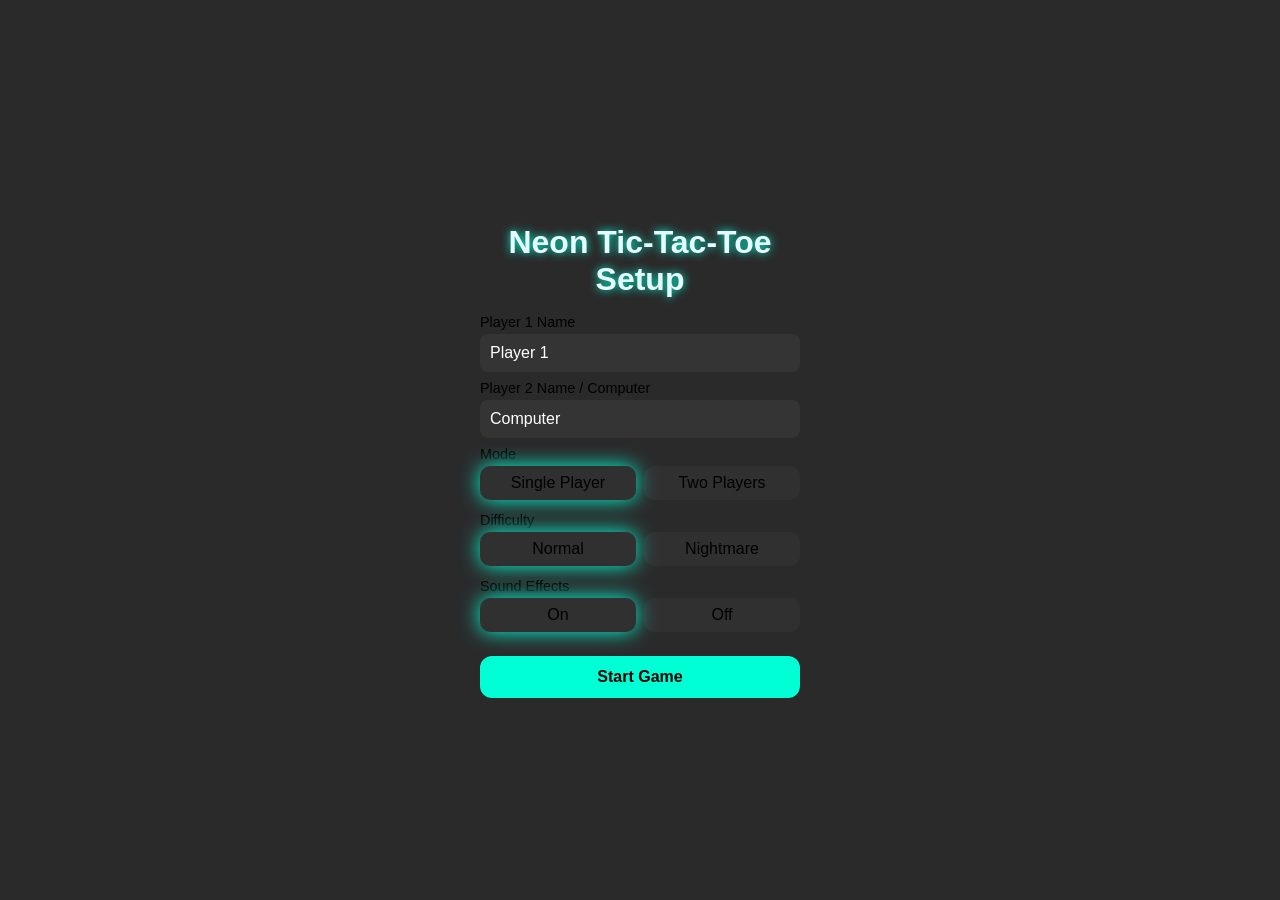
==== index.html @ 285dfc88 "Add files via upload" ====
<!DOCTYPE html>
<html lang="en">
<head>
<meta charset="UTF-8">
<meta name="viewport" content="width=device-width,initial-scale=1">
<title>Neon Tic-Tac-Toe Setup</title>
<link rel="stylesheet" href="style.css">
</head>
<body>
<div class="container">
  <h1>Neon Tic-Tac-Toe Setup</h1>

  <label>Player 1 Name</label>
  <input type="text" id="p1" placeholder="Player 1" value="Player 1">

  <label>Player 2 Name / Computer</label>
  <input type="text" id="p2" placeholder="Player 2 / Computer" value="Computer">

  <label>Mode</label>
  <div class="radio-group" id="modeGroup">
    <div class="radio selected" data-value="single">Single Player</div>
    <div class="radio" data-value="two">Two Players</div>
  </div>

  <label>Difficulty</label>
  <div class="radio-group" id="diffGroup">
    <div class="radio selected" data-value="normal">Normal</div>
    <div class="radio" data-value="nightmare">Nightmare</div>
  </div>

  <label>Sound Effects</label>
  <div class="radio-group" id="soundGroup">
    <div class="radio selected" data-value="on">On</div>
    <div class="radio" data-value="off">Off</div>
  </div>

  <button id="startBtn">Start Game</button>
</div>

<script>
function wireGroup(groupId){
  const group = document.getElementById(groupId);
  group.addEventListener('click', e=>{
    const label = e.target.closest('.radio');
    if(!label) return;
    group.querySelectorAll('.radio').forEach(l=>l.classList.remove('selected'));
    label.classList.add('selected');
  });
}
['modeGroup','diffGroup','soundGroup'].forEach(wireGroup);

document.getElementById('startBtn').addEventListener('click',()=>{
  const p1 = document.getElementById('p1').value || 'Player 1';
  const p2 = document.getElementById('p2').value || 'Computer';
  const mode = document.querySelector('#modeGroup .radio.selected').dataset.value;
  const diff = document.querySelector('#diffGroup .radio.selected').dataset.value;
  const sound = document.querySelector('#soundGroup .radio.selected').dataset.value;

  localStorage.setItem('ttt_p1',p1);
  localStorage.setItem('ttt_p2',p2);
  localStorage.setItem('ttt_mode',mode);
  localStorage.setItem('ttt_diff',diff);
  localStorage.setItem('ttt_sound',sound);

  window.location.href='game.html';
});
</script>
</body>
</html>
---- style.css ----
:root{
    --bg:#050507;
    --neon1:#00ffd5;
    --neon2:#ff2dd4;
    --neon3:#7aeb00;
    --card:#0a0a0f;
    --glass: rgba(255,255,255,0.03);
    --accent: #6bf;
}

*{box-sizing:border-box;}
body,html{margin:0;padding:0;height:100%;font-family:Inter,sans-serif;display:flex;align-items:center;justify-content:center;}

body::before{
    content:"";
    position:fixed;
    inset:0;
    background-image: url('your-image.jpg'); /* placeholder */
    background-size:cover;
    background-position:center;
    opacity:0.08;
    z-index:-2;
}
body::after{
    content:"";
    position:fixed;
    inset:0;
    background: rgba(5,5,7,0.85); /* overlay */
    z-index:-1;
}

.container{
    max-width:600px;
    width:90%;
    padding:24px;
    position:relative;
    z-index:1;
}

h1{
    font-size:2rem;
    text-align:center;
    margin-bottom:16px;
    color:#e6fbff;
    text-shadow:0 0 8px var(--neon1);
    animation:flicker 2s infinite;
}

@keyframes flicker{
  0%,19%,21%,23%,25%,54%,56%,100%{opacity:1;}
  20%,22%,24%,55%{opacity:0.6;}
}

label{display:block;margin:8px 0 4px;font-size:0.9rem;}
input[type=text]{width:100%;padding:10px;border-radius:8px;border:none;background:rgba(255,255,255,0.05);color:#fff;font-size:1rem;}
.radio-group{display:flex;gap:8px;margin-bottom:12px;flex-wrap:wrap;}
.radio{padding:8px 10px;background:var(--glass);border-radius:10px;cursor:pointer;flex:1;text-align:center;transition:0.2s;}
.radio.selected{box-shadow:0 0 20px var(--neon1);}
button{
    width:100%;
    padding:12px;
    border-radius:12px;
    border:none;
    background:var(--neon1);
    color:#000;
    font-weight:600;
    font-size:1rem;
    cursor:pointer;
    margin-top:12px;
    transition:0.2s;
}
button:hover{background:var(--neon2);}
.center{text-align:center;}
.board{
    display:grid;
    grid-template-columns:repeat(3,1fr);
    gap:12px;
    margin-top:24px;
}
.cell{
    aspect-ratio:1/1;
    background:var(--card);
    border-radius:12px;
    font-size:3rem;
    font-weight:900;
    display:flex;
    align-items:center;
    justify-content:center;
    cursor:pointer;
    transition:0.2s;
}
.cell:hover{transform:translateY(-3px);box-shadow:0 0 12px var(--neon3);}
.mark-x{color:var(--neon2);text-shadow:0 0 12px var(--neon2);}
.mark-o{color:var(--neon1);text-shadow:0 0 12px var(--neon1);}
.status{text-align:center;font-size:1rem;margin-top:12px;}

/* Winning cell animation */
.cell.win {
    animation: neon-glow 1s infinite alternate;
}
@keyframes neon-glow {
    0% {box-shadow:0 0 12px var(--neon1),0 0 20px var(--neon1);}
    50% {box-shadow:0 0 24px var(--neon2),0 0 40px var(--neon2);}
    100% {box-shadow:0 0 12px var(--neon3),0 0 28px var(--neon3);}
}

/* Responsive */
@media (max-width: 1024px) {
    .cell{font-size:2.5rem;}
    h1{font-size:1.8rem;}
    button{font-size:0.95rem;padding:10px;}
}
@media (max-width: 768px) {
    .cell{font-size:2rem;}
    h1{font-size:1.6rem;}
    button{font-size:0.9rem;padding:8px;}
    input[type=text]{font-size:0.95rem;}
}
@media (max-width: 480px) {
    .cell{font-size:1.5rem;}
    h1{font-size:1.4rem;}
    button{font-size:0.85rem;padding:6px;}
    input[type=text]{font-size:0.9rem;}
}
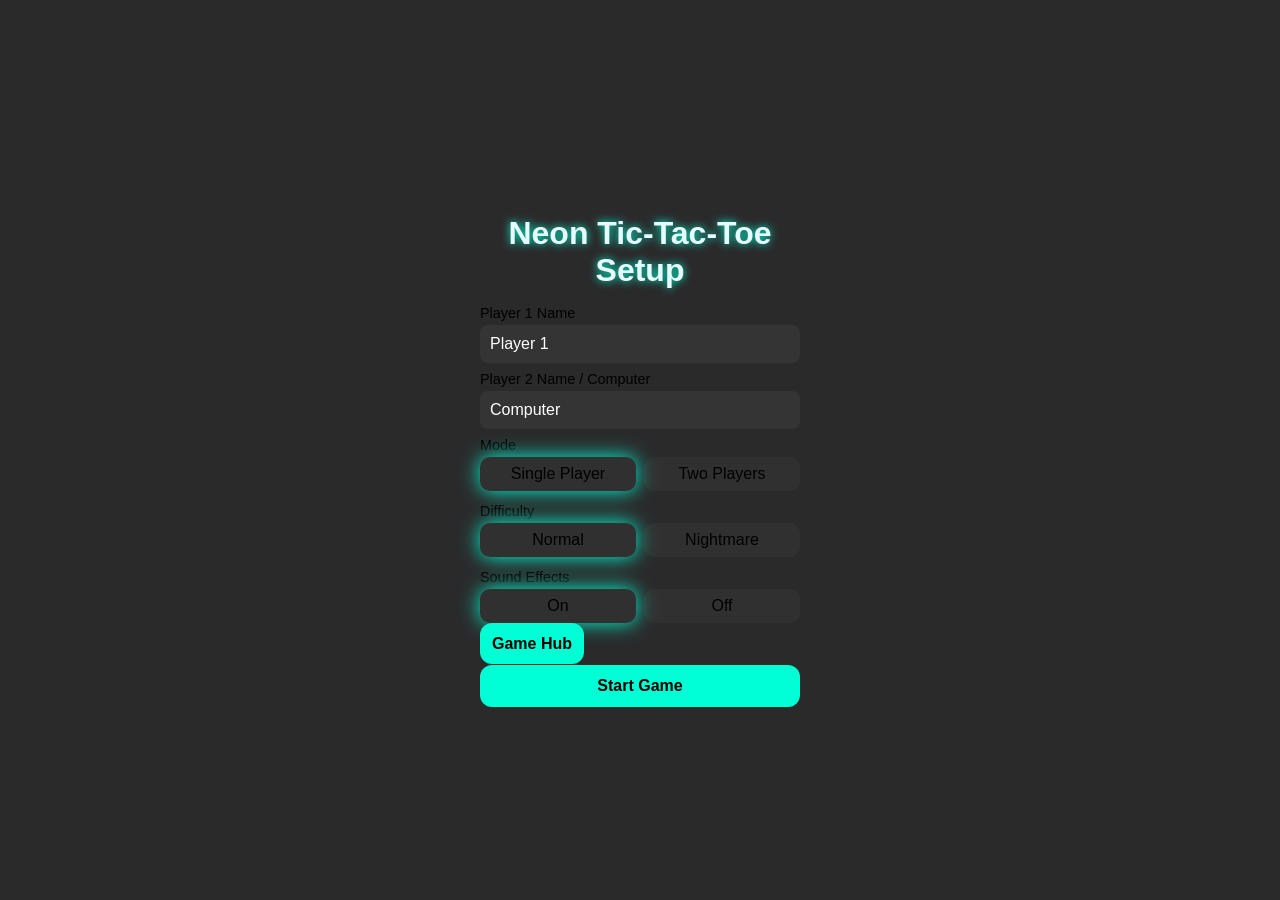
==== commit 0ae7c036: "Add files via upload" ====
--- a/index.html
+++ b/index.html
@@ -33,7 +33,7 @@
     <div class="radio selected" data-value="on">On</div>
     <div class="radio" data-value="off">Off</div>
   </div>
-
+  <a href="https://mattb19849768.github.io/Game-hub/" id="gameHub" class="button" style="text-decoration: none;">Game Hub</a>
   <button id="startBtn">Start Game</button>
 </div>
 
--- a/style.css
+++ b/style.css
@@ -70,6 +70,22 @@
     transition:0.2s;
 }
 button:hover{background:var(--neon2);}
+
+.button{
+    width:100%;
+    padding:12px;
+    border-radius:12px;
+    border:none;
+    background:var(--neon1);
+    color:#000;
+    font-weight:600;
+    font-size:1rem;
+    cursor:pointer;
+    margin-top:12px;
+    transition:0.2s;
+}
+.button:hover{background:var(--neon2);}
+
 .center{text-align:center;}
 .board{
     display:grid;
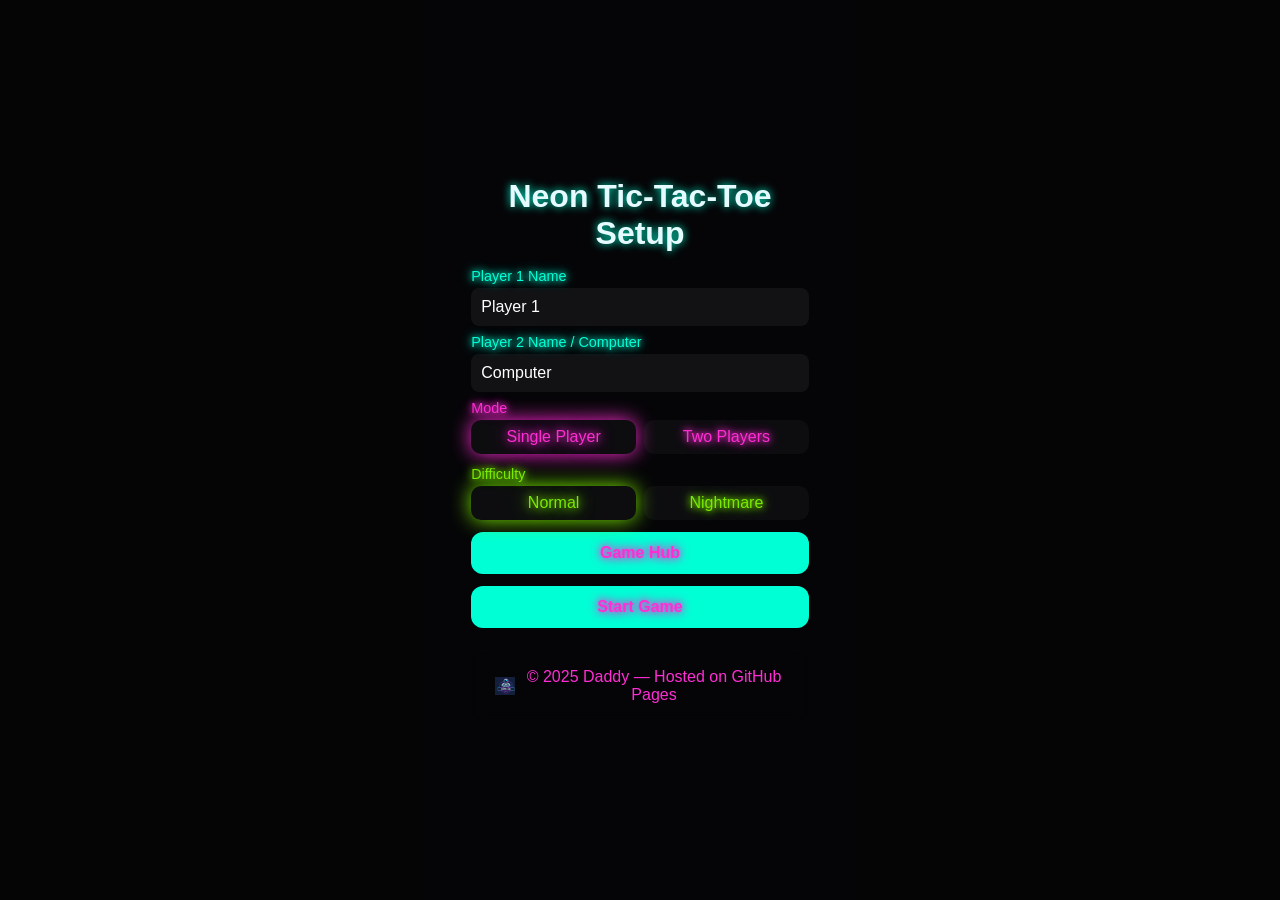
==== commit 62fd0ca5: "Add files via upload" ====
--- a/index.html
+++ b/index.html
@@ -10,32 +10,33 @@
 <div class="container">
   <h1>Neon Tic-Tac-Toe Setup</h1>
 
-  <label>Player 1 Name</label>
-  <input type="text" id="p1" placeholder="Player 1" value="Player 1">
+<label class="player">Player 1 Name</label>
+<input type="text" id="p1" placeholder="Player 1" value="Player 1">
 
-  <label>Player 2 Name / Computer</label>
-  <input type="text" id="p2" placeholder="Player 2 / Computer" value="Computer">
+<label class="player">Player 2 Name / Computer</label>
+<input type="text" id="p2" placeholder="Player 2 / Computer" value="Computer">
 
-  <label>Mode</label>
-  <div class="radio-group" id="modeGroup">
-    <div class="radio selected" data-value="single">Single Player</div>
-    <div class="radio" data-value="two">Two Players</div>
-  </div>
+<label class="mode">Mode</label>
+<div class="radio-group" id="modeGroup">
+  <div class="radio mode selected" data-value="single">Single Player</div>
+  <div class="radio mode" data-value="two">Two Players</div>
+</div>
 
-  <label>Difficulty</label>
-  <div class="radio-group" id="diffGroup">
-    <div class="radio selected" data-value="normal">Normal</div>
-    <div class="radio" data-value="nightmare">Nightmare</div>
-  </div>
+<label class="difficulty">Difficulty</label>
+<div class="radio-group" id="diffGroup">
+  <div class="radio difficulty selected" data-value="normal">Normal</div>
+  <div class="radio difficulty" data-value="nightmare">Nightmare</div>
+</div>
 
-  <label>Sound Effects</label>
-  <div class="radio-group" id="soundGroup">
-    <div class="radio selected" data-value="on">On</div>
-    <div class="radio" data-value="off">Off</div>
-  </div>
   <a href="https://mattb19849768.github.io/Game-hub/" id="gameHub" class="button" style="text-decoration: none;">Game Hub</a>
   <button id="startBtn">Start Game</button>
+  
+  <footer>
+    <img src="images/logo.png" alt="Game Hub Logo" class="footer-logo" />
+    © 2025 Daddy — Hosted on GitHub Pages
+  </footer>
 </div>
+	  
 
 <script>
 function wireGroup(groupId){
@@ -47,20 +48,18 @@
     label.classList.add('selected');
   });
 }
-['modeGroup','diffGroup','soundGroup'].forEach(wireGroup);
+['modeGroup','diffGroup'].forEach(wireGroup);
 
 document.getElementById('startBtn').addEventListener('click',()=>{
   const p1 = document.getElementById('p1').value || 'Player 1';
   const p2 = document.getElementById('p2').value || 'Computer';
   const mode = document.querySelector('#modeGroup .radio.selected').dataset.value;
   const diff = document.querySelector('#diffGroup .radio.selected').dataset.value;
-  const sound = document.querySelector('#soundGroup .radio.selected').dataset.value;
 
   localStorage.setItem('ttt_p1',p1);
   localStorage.setItem('ttt_p2',p2);
   localStorage.setItem('ttt_mode',mode);
   localStorage.setItem('ttt_diff',diff);
-  localStorage.setItem('ttt_sound',sound);
 
   window.location.href='game.html';
 });
--- a/style.css
+++ b/style.css
@@ -1,21 +1,29 @@
 :root{
     --bg:#050507;
-    --neon1:#00ffd5;
-    --neon2:#ff2dd4;
-    --neon3:#7aeb00;
+    --neon1:#00ffd5; /* neon blue */
+    --neon2:#ff2dd4; /* neon pink */
+    --neon3:#7aeb00; /* neon green */
     --card:#0a0a0f;
     --glass: rgba(255,255,255,0.03);
-    --accent: #6bf;
 }
 
 *{box-sizing:border-box;}
-body,html{margin:0;padding:0;height:100%;font-family:Inter,sans-serif;display:flex;align-items:center;justify-content:center;}
+body,html{
+    margin:0;
+    padding:0;
+    height:100%;
+    font-family:Inter,sans-serif;
+    display:flex;
+    align-items:center;
+    justify-content:center;
+    background:var(--bg);
+}
 
 body::before{
     content:"";
     position:fixed;
     inset:0;
-    background-image: url('your-image.jpg'); /* placeholder */
+    background-image:url('your-image.jpg'); /* placeholder */
     background-size:cover;
     background-position:center;
     opacity:0.08;
@@ -25,7 +33,7 @@
     content:"";
     position:fixed;
     inset:0;
-    background: rgba(5,5,7,0.85); /* overlay */
+    background: rgba(5,5,7,0.85); 
     z-index:-1;
 }
 
@@ -45,96 +53,302 @@
     text-shadow:0 0 8px var(--neon1);
     animation:flicker 2s infinite;
 }
-
 @keyframes flicker{
   0%,19%,21%,23%,25%,54%,56%,100%{opacity:1;}
   20%,22%,24%,55%{opacity:0.6;}
 }
 
 label{display:block;margin:8px 0 4px;font-size:0.9rem;}
+label.player{ color:var(--neon1); text-shadow:0 0 6px var(--neon1),0 0 12px var(--neon1);}
+label.mode{ color:var(--neon2); text-shadow:0 0 6px var(--neon2),0 0 12px var(--neon2);}
+label.difficulty{ color:var(--neon3); text-shadow:0 0 6px var(--neon3),0 0 12px var(--neon3);}
+label.sound{ color:var(--neon1); text-shadow:0 0 6px var(--neon1),0 0 12px var(--neon1);}
+
 input[type=text]{width:100%;padding:10px;border-radius:8px;border:none;background:rgba(255,255,255,0.05);color:#fff;font-size:1rem;}
+
 .radio-group{display:flex;gap:8px;margin-bottom:12px;flex-wrap:wrap;}
-.radio{padding:8px 10px;background:var(--glass);border-radius:10px;cursor:pointer;flex:1;text-align:center;transition:0.2s;}
-.radio.selected{box-shadow:0 0 20px var(--neon1);}
-button{
+.radio{
+    padding:8px 10px;
+    background:var(--glass);
+    border-radius:10px;
+    cursor:pointer;
+    flex:1;
+    text-align:center;
+    transition:0.2s;
+}
+.radio.player{ color:var(--neon1); text-shadow:0 0 6px var(--neon1),0 0 12px var(--neon1);}
+.radio.mode{ color:var(--neon2); text-shadow:0 0 6px var(--neon2),0 0 12px var(--neon2);}
+.radio.difficulty{ color:var(--neon3); text-shadow:0 0 6px var(--neon3),0 0 12px var(--neon3);}
+.radio.sound{ color:var(--neon1); text-shadow:0 0 6px var(--neon1),0 0 12px var(--neon1);}
+.radio.selected.player{ box-shadow:0 0 20px var(--neon1); color:var(--neon1); text-shadow:0 0 10px var(--neon1),0 0 20px var(--neon1);}
+.radio.selected.mode{ box-shadow:0 0 20px var(--neon2); color:var(--neon2); text-shadow:0 0 10px var(--neon2),0 0 20px var(--neon2);}
+.radio.selected.difficulty{ box-shadow:0 0 20px var(--neon3); color:var(--neon3); text-shadow:0 0 10px var(--neon3),0 0 20px var(--neon3);}
+.radio.selected.sound{ box-shadow:0 0 20px var(--neon1); color:var(--neon1); text-shadow:0 0 10px var(--neon1),0 0 20px var(--neon1);}
+.radio:hover{ transform:translateY(-2px); box-shadow:0 0 12px var(--neon3);}
+
+.button, button{
+    display:block;
     width:100%;
     padding:12px;
     border-radius:12px;
     border:none;
-    background:var(--neon1);
-    color:#000;
+    background:var(--neon1); /* blue */
+    color:var(--neon2); /* pink text */
+    text-shadow:0 0 6px var(--neon2),0 0 12px var(--neon2);
     font-weight:600;
     font-size:1rem;
     cursor:pointer;
     margin-top:12px;
+    text-align:center;
+    text-decoration:none;
     transition:0.2s;
 }
-button:hover{background:var(--neon2);}
-
-.button{
-    width:100%;
-    padding:12px;
-    border-radius:12px;
-    border:none;
-    background:var(--neon1);
-    color:#000;
-    font-weight:600;
-    font-size:1rem;
-    cursor:pointer;
-    margin-top:12px;
-    transition:0.2s;
-}
-.button:hover{background:var(--neon2);}
+.button:hover, button:hover{
+    background:var(--neon3);
+    color:var(--neon2);
+    text-shadow:0 0 8px var(--neon2),0 0 16px var(--neon2);
+}
 
 .center{text-align:center;}
-.board{
-    display:grid;
-    grid-template-columns:repeat(3,1fr);
-    gap:12px;
-    margin-top:24px;
-}
-.cell{
-    aspect-ratio:1/1;
-    background:var(--card);
-    border-radius:12px;
-    font-size:3rem;
-    font-weight:900;
-    display:flex;
-    align-items:center;
-    justify-content:center;
-    cursor:pointer;
-    transition:0.2s;
-}
-.cell:hover{transform:translateY(-3px);box-shadow:0 0 12px var(--neon3);}
-.mark-x{color:var(--neon2);text-shadow:0 0 12px var(--neon2);}
-.mark-o{color:var(--neon1);text-shadow:0 0 12px var(--neon1);}
-.status{text-align:center;font-size:1rem;margin-top:12px;}
+
+/* Updated board-frame */
+.board-frame {
+    display: flex;
+    justify-content: center;
+    align-items: center;
+    padding: 16px;
+    border: 4px solid var(--neon1);
+    border-radius: 16px;
+    background: rgba(0,0,0,0.15);
+    animation: neon-cycle 10s infinite;
+    width: 90%;        /* frame scales with screen */
+    max-width: 480px;  /* max size for desktop */
+    margin: 0 auto;
+    box-sizing: border-box;
+}
+
+.board {
+    display: grid;
+    grid-template-columns: repeat(3, 1fr); /* each cell gets equal space */
+    gap: 12px;                              /* space between cells */
+    width: 100%;
+    max-width: 100%;                         /* never overflow frame */
+    box-sizing: border-box;
+}
+
+.cell {
+    aspect-ratio: 1/1;
+    background: rgba(10,10,15,0.9);
+    border-radius: 12px;
+    font-weight: 900;
+    display: flex;
+    align-items: center;
+    justify-content: center;
+    cursor: pointer;
+    transition: transform 0.2s ease;
+    border: 2px solid var(--neon1);
+    box-shadow: 0 0 8px var(--neon1), 0 0 16px rgba(0,255,213,0.2);
+    animation: neon-pulse 2.5s infinite alternate;
+    box-sizing: border-box;
+    overflow: hidden; /* prevents text from stretching cell */
+    font-size: clamp(2rem, 10vw, 3rem); /* text scales with cell width */
+}
+
+
+.cell:hover {
+    transform: translateY(-3px);
+    box-shadow: 0 0 14px var(--neon3), 0 0 24px var(--neon3);
+}
+
+
+/* Neon pulse animation */
+@keyframes neon-pulse {
+    0% {
+        box-shadow: 0 0 8px var(--neon1), 0 0 16px rgba(0,255,213,0.2);
+    }
+    50% {
+        box-shadow: 0 0 12px var(--neon1), 0 0 24px rgba(0,255,213,0.4);
+    }
+    100% {
+        box-shadow: 0 0 8px var(--neon1), 0 0 16px rgba(0,255,213,0.2);
+    }
+}
+
+
+.mark-x {
+    color: var(--neon2);
+    text-shadow: 0 0 12px var(--neon2);
+}
+
+.mark-o {
+    color: var(--neon1);
+    text-shadow: 0 0 12px var(--neon1);
+}
 
 /* Winning cell animation */
 .cell.win {
     animation: neon-glow 1s infinite alternate;
 }
+
 @keyframes neon-glow {
-    0% {box-shadow:0 0 12px var(--neon1),0 0 20px var(--neon1);}
-    50% {box-shadow:0 0 24px var(--neon2),0 0 40px var(--neon2);}
-    100% {box-shadow:0 0 12px var(--neon3),0 0 28px var(--neon3);}
-}
+    0% { box-shadow:0 0 12px var(--neon1),0 0 20px var(--neon1);}
+    50% { box-shadow:0 0 24px var(--neon2),0 0 40px var(--neon2);}
+    100% { box-shadow:0 0 12px var(--neon3),0 0 28px var(--neon3);}
+}
+
+
+#status, #scoreboard{ color:var(--neon1); text-shadow:0 0 6px var(--neon1),0 0 12px var(--neon1);}
 
 /* Responsive */
-@media (max-width: 1024px) {
-    .cell{font-size:2.5rem;}
-    h1{font-size:1.8rem;}
-    button{font-size:0.95rem;padding:10px;}
-}
-@media (max-width: 768px) {
-    .cell{font-size:2rem;}
-    h1{font-size:1.6rem;}
-    button{font-size:0.9rem;padding:8px;}
-    input[type=text]{font-size:0.95rem;}
-}
-@media (max-width: 480px) {
-    .cell{font-size:1.5rem;}
-    h1{font-size:1.4rem;}
-    button{font-size:0.85rem;padding:6px;}
-    input[type=text]{font-size:0.9rem;}
-}
+@media (max-width:1024px){.cell{font-size:2.5rem;} h1{font-size:1.8rem;} button{font-size:0.95rem; padding:10px;}}
+@media (max-width:768px){.cell{font-size:2rem;} h1{font-size:1.6rem;} button{font-size:0.9rem; padding:8px;} input[type=text]{font-size:0.95rem;}}
+@media (max-width:480px){.cell{font-size:1.5rem;} h1{font-size:1.4rem;} button{font-size:0.85rem; padding:6px;} input[type=text]{font-size:0.9rem;}}
+
+/* Modal overlay */
+/* Modal container */
+#resultModal {
+  position: fixed;
+  top: 0;
+  left: 0;
+  width: 100%;
+  height: 100%;
+  display: none; /* hidden by default */
+  align-items: center;
+  justify-content: center;
+  background: rgba(0,0,0,0.85);
+  z-index: 9999;
+}
+
+/* Show modal */
+#resultModal.show {
+  display: flex;
+}
+
+/* Modal content */
+#resultModal .modal-content {
+  background: rgba(10,10,30,0.95);
+  padding: 24px 32px;
+  border-radius: 16px;
+  text-align: center;
+  position: relative;
+  border: 4px solid var(--neon1);
+  box-shadow: 0 0 20px var(--neon1), 0 0 40px var(--neon1);
+  animation: neonCycle 6s infinite;
+  max-width: 400px;
+  width: 90%;
+}
+
+/* Neon color animation */
+@keyframes neonCycle {
+  0% { border-color: var(--neon1); box-shadow: 0 0 20px var(--neon1), 0 0 40px var(--neon1); }
+  25% { border-color: var(--neon2); box-shadow: 0 0 20px var(--neon2), 0 0 40px var(--neon2); }
+  50% { border-color: var(--neon3); box-shadow: 0 0 20px var(--neon3), 0 0 40px var(--neon3); }
+  75% { border-color: var(--neon1); box-shadow: 0 0 20px var(--neon1), 0 0 40px var(--neon1); }
+  100% { border-color: var(--neon2); box-shadow: 0 0 20px var(--neon2), 0 0 40px var(--neon2); }
+}
+
+/* Result text */
+#resultText {
+  font-size: 1.8rem;
+  font-weight: 700;
+  color: var(--neon2);
+  text-shadow: 0 0 8px var(--neon2), 0 0 16px var(--neon2);
+  margin-bottom: 24px;
+  animation: flicker 2s infinite;
+}
+
+/* Close button (×) */
+#closeModal {
+  position: absolute;
+  top: 12px;
+  right: 16px;
+  font-size: 1.5rem;
+  color: var(--neon2);
+  cursor: pointer;
+  text-shadow: 0 0 6px var(--neon2), 0 0 12px var(--neon2);
+  transition: 0.2s;
+}
+
+#closeModal:hover {
+  color: var(--neon1);
+  text-shadow: 0 0 12px var(--neon1), 0 0 24px var(--neon1);
+}
+
+/* Play Again button inside modal */
+#restartBtn {
+  background: var(--neon1);
+  color: var(--neon2);
+  text-shadow: 0 0 6px var(--neon2), 0 0 12px var(--neon2);
+  padding: 12px 20px;
+  font-size: 1rem;
+  border-radius: 12px;
+  border: none;
+  cursor: pointer;
+  transition: 0.2s;
+}
+
+#restartBtn:hover {
+  background: var(--neon3);
+  color: var(--neon2);
+  text-shadow: 0 0 8px var(--neon2), 0 0 16px var(--neon2);
+}
+
+/* Flicker animation for text */
+@keyframes flicker {
+  0%,19%,21%,23%,25%,54%,56%,100%{opacity:1;}
+  20%,22%,24%,55%{opacity:0.6;}
+}
+
+/* Status text */
+/* Status text */
+#status {
+  text-align: center;
+  font-size: 1.5rem;
+  font-weight: 700;
+  margin-bottom: 16px;
+}
+
+/* Player X → pink */
+#status.turn-x {
+  color: var(--neon2) !important;  /* pink */
+  text-shadow: 0 0 8px var(--neon2), 0 0 16px var(--neon2);
+}
+
+/* Player O → blue */
+#status.turn-o {
+  color: var(--neon1) !important;  /* blue */
+  text-shadow: 0 0 8px var(--neon1), 0 0 16px var(--neon1);
+}
+
+
+
+/* --- Footer --- */
+footer {
+  margin-top: 3rem;
+      color: var(--neon2);
+  font-size: 1.0rem;
+  text-align: center;
+  animation: fadeIn 1s ease forwards;
+  display: flex;
+  align-items: center;
+  justify-content: center;
+  gap: 0.5rem; /* space between logo and text */
+  /*  background: rgba(10, 10, 30, 0.85); /* semi-transparent dark panel */
+  border-radius: 12px;                 /* rounded corners */
+  /* box-shadow: 0 4px 12px rgba(0,0,0,0.5); /* soft shadow */
+  padding: 16px 24px;                  /* inner spacing */
+  display: flex;
+  flex-direction: row;                 /* horizontal buttons */
+  align-items: center;                 /* vertical alignment */
+  justify-content: center;             /* center horizontally */
+  margin: 24px auto;                   /* center in page with vertical spacing */
+  max-width: 480px;                    /* optional max width */
+  text-align: center;
+  backdrop-filter: blur(4px); 
+}
+
+.footer-logo {
+  width: 20px;      /* tiny size */
+  height: auto;
+  vertical-align: middle;
+}
